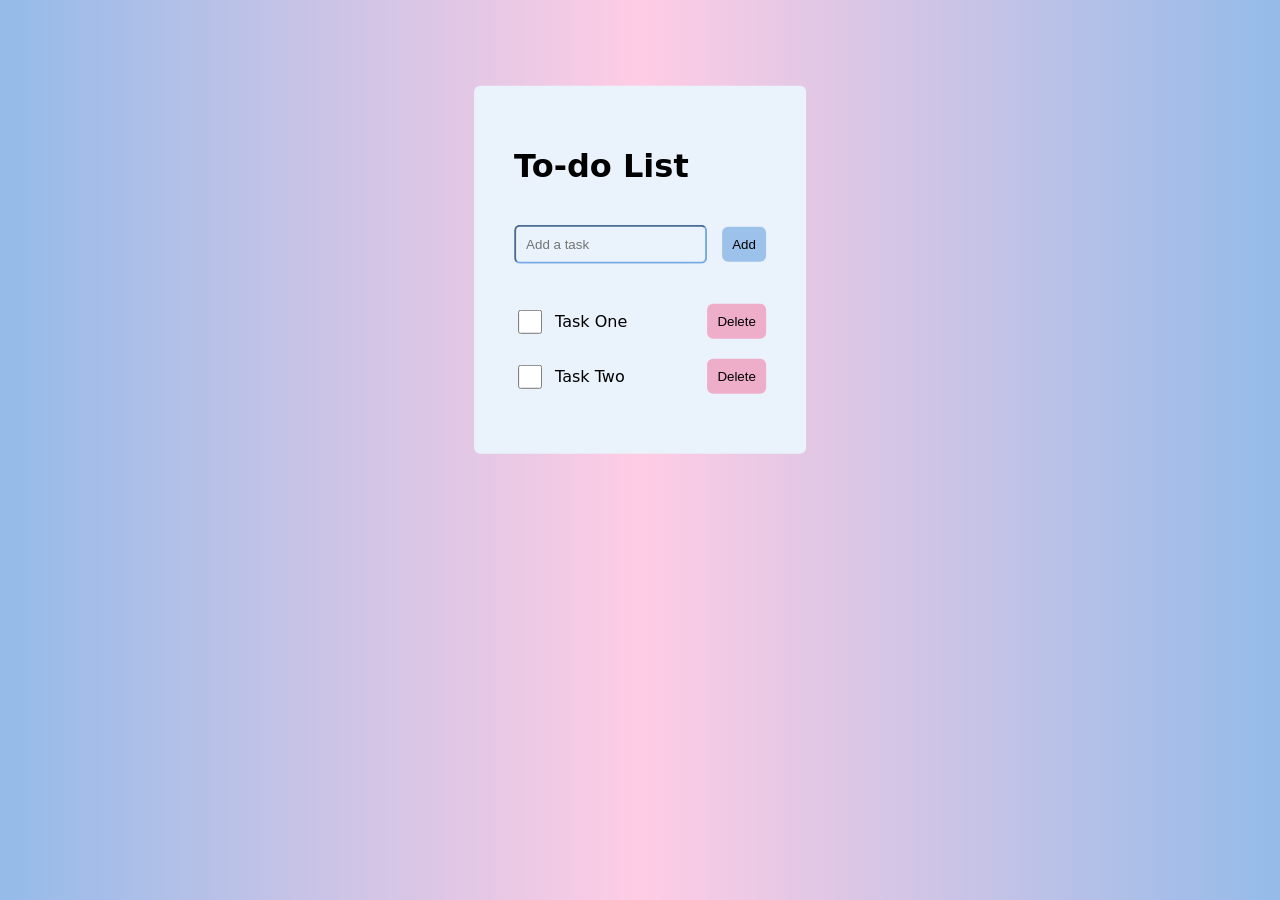
==== task-1/index.html @ 22ee0359 "design basic interface for todo app" ====
<!DOCTYPE html>
  <html lang="en">
  <head>
    <meta charset="UTF-8" />
    <meta name="viewport" content="width=device-width, initial-scale=1.0" />
    <title>Document</title>
    <link rel="stylesheet" href="./index.css" />
  </head>

<body>
  <div class="container"> 
    <h1> To-do List </h1>

    <input type="text" id="text-input" placeholder="Add a task">
    <button id="add"> Add </button>
    
    <div class="list-container"> 
      <ul> 
        
        <li>
          <input type = "checkbox" id="task1">
          <label for="task1"> Task One </label>
          <button class="delete"> Delete </button>
        </li>
        
        <li>
          <input type = "checkbox" id="task2">
          <label for="task1"> Task Two </label>
          <button class="delete"> Delete </button>
        </li>

      </ul>
    </div>
  </div>
</body>
</html>
---- task-1/index.css ----
body {
  font-family: system-ui;
  background: #ffcce4;
  background: radial-gradient(circle, rgba(255, 204, 228, 1) 0%, rgba(148, 187, 233, 1) 100%);
}

.container {
  position: absolute;
  top: 30%;
  left: 50%;
  transform: translate(-50%, -50%);
  background-color: #EAF2FB;
  padding: 40px;
  border-radius: 6px;
  box-shadow: 0 10px 16px 0 rgba(0,0,0,#EAF2FB);
}

.container h1 {
  margin-bottom: 40px;
}

.container #text-input {
  border-color: #76AAE5;
  border-radius: 6px;
  background: transparent;
  padding: 10px;
  margin-right: 10px;
}

.container #add {
  padding: 10px;
  background-color: #9CC2EC;
  border: none;
  outline: none;
  border-radius: 6px;
  cursor: pointer;
}

.list-container { margin-top: 40px; }

.container ul {
  padding-left: 0;
  margin-left: 0;
}

.container ul li {
  display: flex;
  align-items: center;
  gap: 10px;
  list-style-type: none;
  margin: 20px 0;
}

.delete {
  margin-left: auto;
}

.container ul li input {
  accent-color: #EEAECA;
  height: 24px;
  width: 24px;
}

.container ul li input:checked + label {
  text-decoration: line-through;
  opacity: 0.6;
}

.container ul li input, label { cursor: pointer; }

.container ul li button {
  padding: 10px;
  border: none;
  outline: none;
  border-radius: 6px;
  background-color: #EEAECA;
  cursor: pointer;
}
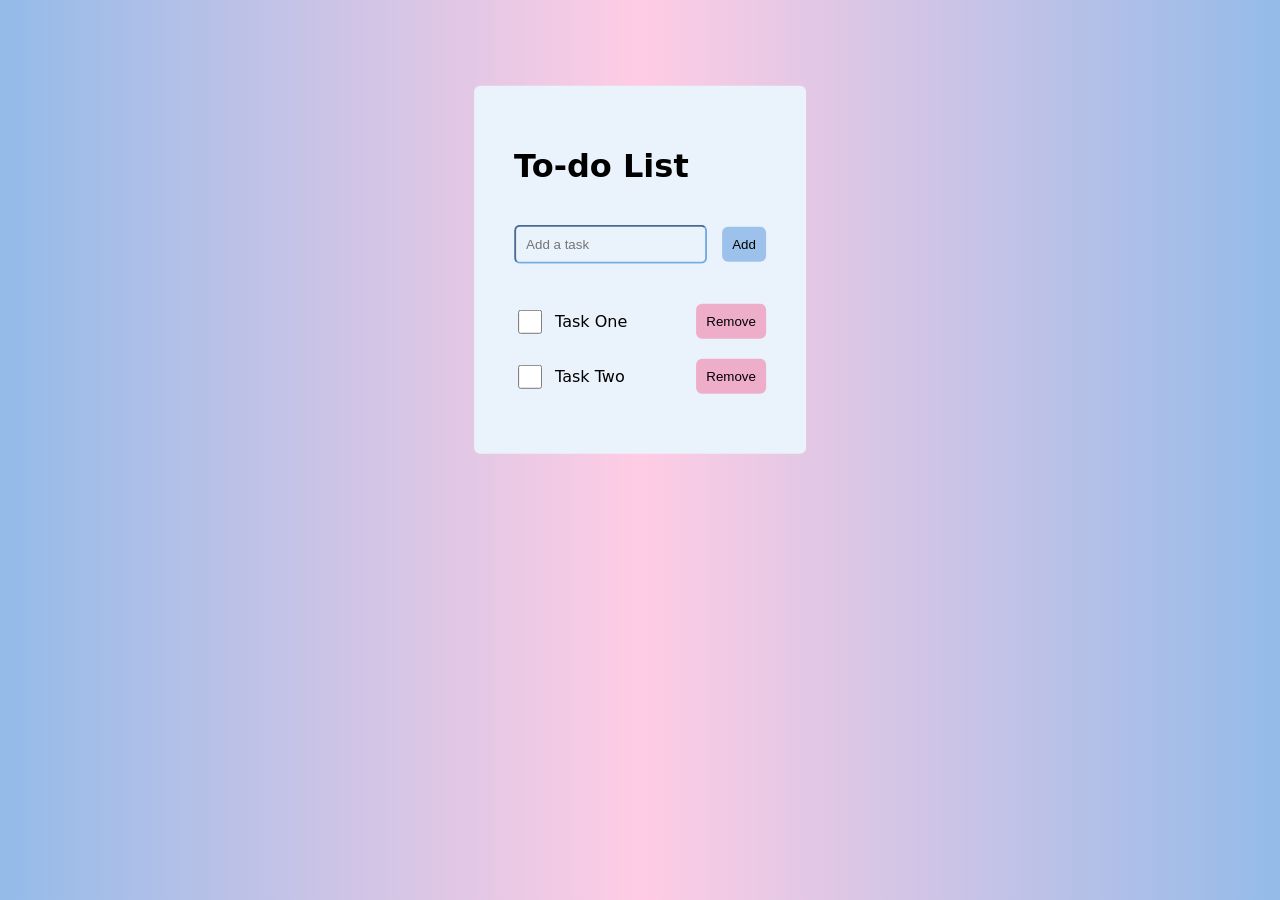
==== commit 3889f7e9: "implemete add, mark complete, remove functionalities" ====
--- a/task-1/index.html
+++ b/task-1/index.html
@@ -3,7 +3,7 @@
   <head>
     <meta charset="UTF-8" />
     <meta name="viewport" content="width=device-width, initial-scale=1.0" />
-    <title>Document</title>
+    <title> To-Do App </title>
     <link rel="stylesheet" href="./index.css" />
   </head>
 
@@ -12,25 +12,24 @@
     <h1> To-do List </h1>
 
     <input type="text" id="text-input" placeholder="Add a task">
-    <button id="add"> Add </button>
+    <button id="add" onclick="addTodo()"> Add </button>
     
-    <div class="list-container"> 
-      <ul> 
-        
-        <li>
-          <input type = "checkbox" id="task1">
-          <label for="task1"> Task One </label>
-          <button class="delete"> Delete </button>
-        </li>
-        
-        <li>
-          <input type = "checkbox" id="task2">
-          <label for="task1"> Task Two </label>
-          <button class="delete"> Delete </button>
-        </li>
+    <ul class="list-container"> 
+      <li>
+        <input type = "checkbox" id="task1">
+        <label for="task1"> Task One </label>
+        <button class="delete" onclick="removeTodo(this)"> Remove </button>
+      </li>
+      
+      <li>
+        <input type = "checkbox" id="task2">
+        <label for="task2"> Task Two </label>
+        <button class="delete" onclick="removeTodo(this)"> Remove </button>
+      </li>
+    </ul>
+  </div>
+ 
+  <script src="./index.js"> </script>
 
-      </ul>
-    </div>
-  </div>
 </body>
 </html>
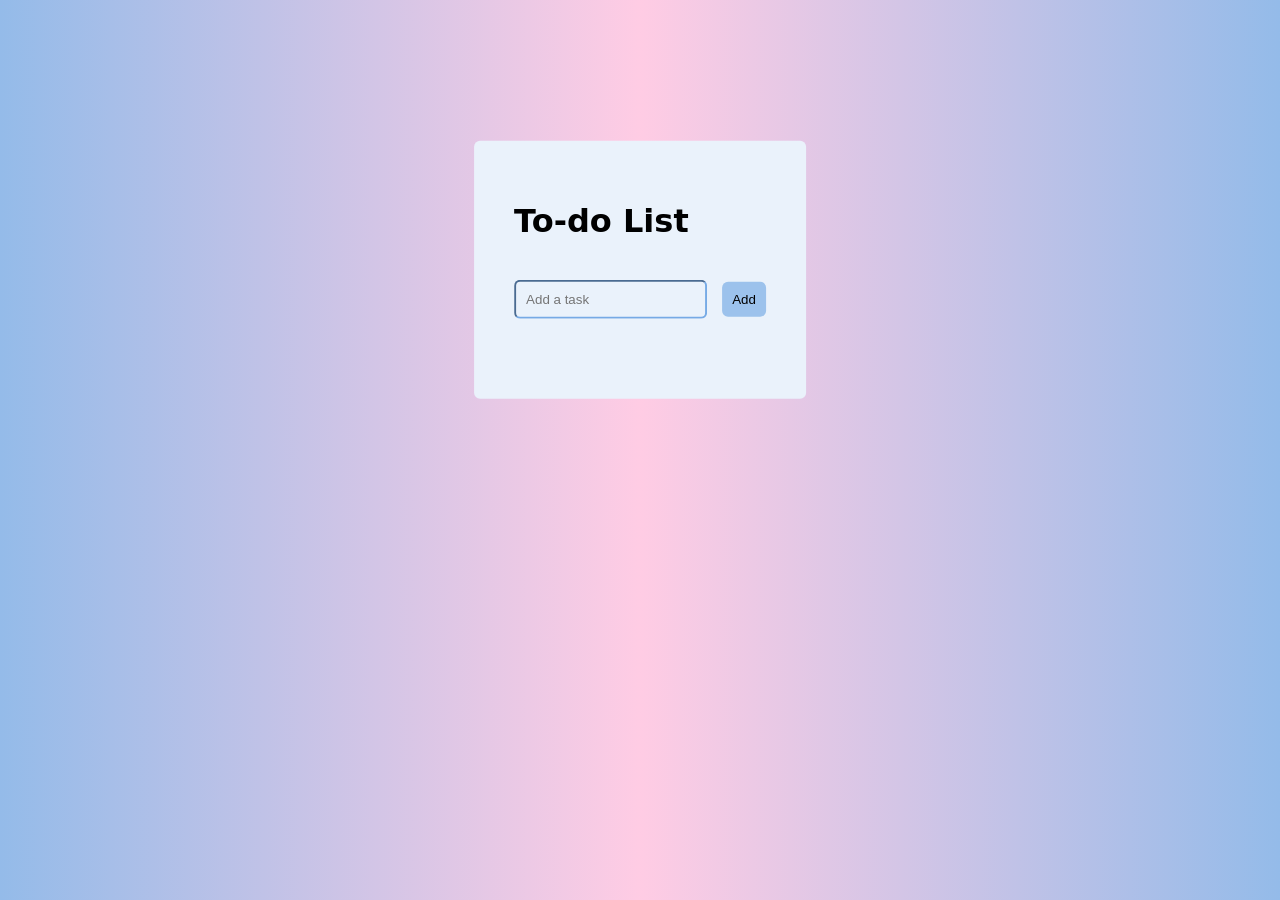
==== commit 7a1f6d21: "store tasks in local storage" ====
--- a/task-1/index.html
+++ b/task-1/index.html
@@ -15,17 +15,14 @@
     <button id="add" onclick="addTodo()"> Add </button>
     
     <ul class="list-container"> 
+      <!-- Example Task -->
+      <!--
       <li>
-        <input type = "checkbox" id="task1">
-        <label for="task1"> Task One </label>
+        <input type = "checkbox" id="1">
+        <label for="1"> Task One </label>
         <button class="delete" onclick="removeTodo(this)"> Remove </button>
       </li>
-      
-      <li>
-        <input type = "checkbox" id="task2">
-        <label for="task2"> Task Two </label>
-        <button class="delete" onclick="removeTodo(this)"> Remove </button>
-      </li>
+      -->
     </ul>
   </div>
  
